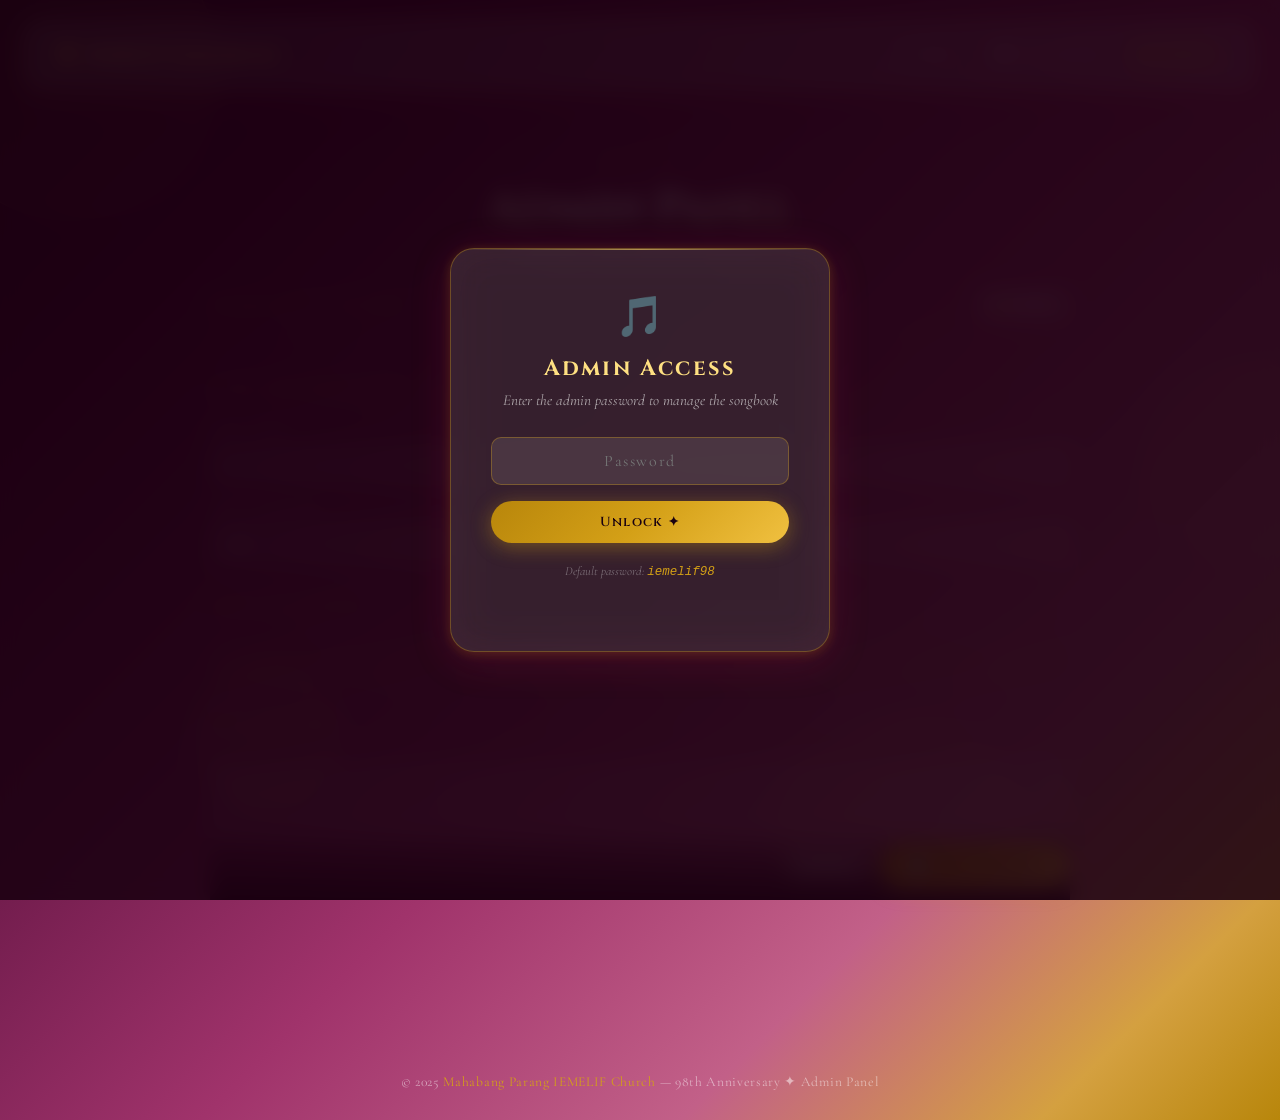
==== admin.html @ 21c2c7f3 "first" ====
<!DOCTYPE html>
<html lang="en">
<head>
<meta charset="UTF-8">
<meta name="viewport" content="width=device-width, initial-scale=1.0">
<title>Admin — IEMELIF Songbook</title>
<link rel="stylesheet" href="css/style.css">
<style>
/* ── ADMIN SPECIFIC ─────────────────────────────────── */
.admin-wrapper {
  max-width:900px; margin:0 auto; padding:24px 20px 60px;
}

/* Login overlay */
.login-overlay {
  position:fixed; inset:0; z-index:500;
  background:rgba(26,0,16,0.88); backdrop-filter:blur(10px);
  display:flex; align-items:center; justify-content:center;
}
.login-box {
  width:100%; max-width:380px;
  padding:44px 40px;
  background:rgba(255,255,255,0.12);
  border:1px solid rgba(212,160,23,0.35);
  border-radius:24px; backdrop-filter:blur(22px);
  text-align:center;
}
.login-box h2 {
  font-family:'Cinzel',serif; font-size:1.4rem; letter-spacing:0.1em;
  color:var(--gold-shine); margin-bottom:8px;
}
.login-box p {
  font-family:'Cormorant Garamond',serif; font-style:italic;
  color:rgba(255,255,255,0.60); font-size:0.95rem; margin-bottom:28px;
}
.login-box input {
  width:100%; padding:13px 18px;
  background:rgba(255,255,255,0.10);
  border:1px solid rgba(212,160,23,0.35);
  border-radius:10px; color:white;
  font-size:1rem; font-family:inherit;
  text-align:center; letter-spacing:0.1em;
  margin-bottom:16px; outline:none;
  transition:all 0.3s ease;
}
.login-box input:focus { border-color:rgba(212,160,23,0.7); background:rgba(255,255,255,0.16); }
.login-error { color:#f48fb1; font-size:0.85rem; margin-top:8px; display:none; }

/* Section headers */
.admin-section {
  margin-bottom:32px;
}
.admin-section-title {
  font-family:'Cinzel',serif; font-size:0.88rem; letter-spacing:0.14em;
  color:var(--gold-mid); text-transform:uppercase;
  margin-bottom:16px; padding-bottom:8px;
  border-bottom:1px solid rgba(212,160,23,0.25);
  display:flex; align-items:center; justify-content:space-between;
}

/* Song tabs */
.song-tabs {
  display:flex; gap:8px; flex-wrap:wrap; margin-bottom:20px;
}
.song-tab {
  padding:9px 18px; border-radius:30px;
  border:1px solid rgba(255,255,255,0.20);
  background:rgba(255,255,255,0.09); color:rgba(255,255,255,0.70);
  cursor:pointer; font-family:'Cinzel',serif; font-size:0.72rem; letter-spacing:0.08em;
  transition:all 0.25s ease; user-select:none;
}
.song-tab.active {
  background:rgba(212,160,23,0.22); border-color:rgba(212,160,23,0.55);
  color:var(--gold-shine);
}
.song-tab:hover:not(.active) { background:rgba(255,255,255,0.15); color:white; }

/* Form fields */
.form-row {
  display:grid; grid-template-columns:1fr 1fr; gap:14px; margin-bottom:14px;
}
.form-row.full { grid-template-columns:1fr; }
.form-group label {
  display:block; font-family:'Cinzel',serif; font-size:0.70rem; letter-spacing:0.1em;
  color:rgba(255,255,255,0.60); margin-bottom:6px; text-transform:uppercase;
}
.form-group input, .form-group select {
  width:100%; padding:11px 14px;
  background:rgba(255,255,255,0.09);
  border:1px solid rgba(255,255,255,0.20);
  border-radius:10px; color:white;
  font-size:0.95rem; font-family:'Cormorant Garamond',serif;
  outline:none; transition:all 0.3s ease;
}
.form-group input:focus, .form-group select:focus {
  border-color:rgba(212,160,23,0.55);
  background:rgba(255,255,255,0.13);
}
.form-group select option { background:#3d0028; color:white; }

/* Verses editor */
.verses-editor { display:flex; flex-direction:column; gap:16px; }
.verse-editor {
  background:rgba(255,255,255,0.07);
  border:1px solid rgba(255,255,255,0.14);
  border-radius:14px; padding:20px;
  position:relative;
}
.verse-editor-header {
  display:flex; align-items:center; gap:10px; margin-bottom:14px;
  flex-wrap:wrap;
}
.verse-type-select {
  flex:1; min-width:140px;
  padding:8px 12px;
  background:rgba(255,255,255,0.09);
  border:1px solid rgba(212,160,23,0.30);
  border-radius:8px; color:var(--gold-shine);
  font-family:'Cinzel',serif; font-size:0.72rem; letter-spacing:0.08em;
  outline:none;
}
.verse-type-select option { background:#3d0028; color:white; }
.remove-verse-btn {
  padding:6px 14px; border-radius:20px;
  border:1px solid rgba(194,24,91,0.40);
  background:rgba(194,24,91,0.12); color:#f48fb1;
  cursor:pointer; font-size:0.72rem; font-family:'Cinzel',serif;
  letter-spacing:0.06em; transition:all 0.25s ease;
}
.remove-verse-btn:hover { background:rgba(194,24,91,0.25); }

/* Lines editor */
.lines-editor { display:flex; flex-direction:column; gap:8px; }
.line-row {
  display:grid; grid-template-columns:1fr 1fr; gap:8px; align-items:start;
  background:rgba(255,255,255,0.04);
  border:1px solid rgba(255,255,255,0.08); border-radius:8px; padding:10px 12px;
  position:relative;
}
.line-row label {
  font-family:'Cinzel',serif; font-size:0.62rem; letter-spacing:0.1em;
  color:rgba(255,255,255,0.45); margin-bottom:4px; display:block;
  text-transform:uppercase;
}
.line-row input {
  width:100%; padding:8px 10px;
  background:rgba(255,255,255,0.07);
  border:1px solid rgba(255,255,255,0.14);
  border-radius:6px; color:white;
  font-size:0.88rem; outline:none;
  transition:border-color 0.2s;
}
.line-row input:focus { border-color:rgba(212,160,23,0.50); }
.chord-input { font-family:'Lato',sans-serif; color:var(--gold-shine) !important; }
.lyric-input { font-family:'Cormorant Garamond',serif; }
.remove-line-btn {
  position:absolute; top:6px; right:6px;
  width:20px;height:20px; border-radius:50%;
  border:none; background:rgba(194,24,91,0.25); color:#f48fb1;
  cursor:pointer; font-size:0.75rem; line-height:1;
  display:flex;align-items:center;justify-content:center;
  transition:background 0.2s;
}
.remove-line-btn:hover{ background:rgba(194,24,91,0.45); }

.add-line-btn {
  padding:7px 16px; border-radius:20px;
  border:1px dashed rgba(255,255,255,0.25);
  background:transparent; color:rgba(255,255,255,0.55);
  cursor:pointer; font-size:0.75rem; width:100%;
  margin-top:6px; font-family:'Cinzel',serif; letter-spacing:0.08em;
  transition:all 0.2s ease;
}
.add-line-btn:hover { border-color:rgba(212,160,23,0.45); color:var(--gold-shine); }

.add-verse-btn {
  padding:10px 22px; border-radius:30px;
  border:1px dashed rgba(212,160,23,0.40);
  background:rgba(212,160,23,0.06); color:rgba(212,160,23,0.80);
  cursor:pointer; font-family:'Cinzel',serif; font-size:0.74rem; letter-spacing:0.1em;
  transition:all 0.25s ease; width:100%; margin-top:4px;
}
.add-verse-btn:hover { background:rgba(212,160,23,0.15); color:var(--gold-shine); border-style:solid; }

/* Preview pane */
.preview-panel {
  background:rgba(255,255,255,0.08);
  border:1px solid rgba(255,255,255,0.15);
  border-radius:14px; padding:24px 28px;
  margin-top:20px;
}
.preview-title {
  font-family:'Cinzel',serif; font-size:0.72rem; letter-spacing:0.14em;
  color:var(--gold-mid); margin-bottom:14px; text-transform:uppercase;
  display:flex; align-items:center; gap:10px;
}
.preview-title::after {
  content:''; flex:1; height:1px;
  background:linear-gradient(90deg, rgba(212,160,23,0.3), transparent);
}
.verse-block{ margin-bottom:22px; }
.verse-label {
  font-family:'Cinzel',serif; font-size:0.66rem; letter-spacing:0.16em;
  color:var(--gold-mid); text-transform:uppercase; margin-bottom:8px;
  padding-bottom:4px; border-bottom:1px solid rgba(212,160,23,0.20);
}
.chord-row {
  font-family:'Lato',sans-serif; font-size:0.82rem; font-weight:700;
  color:var(--gold-shine); white-space:pre; min-height:16px;
}
.lyric-row {
  font-family:'Cormorant Garamond',serif; font-size:1rem;
  color:rgba(255,255,255,0.85); white-space:pre-wrap;
  padding:1px 0; margin-bottom:5px;
}

/* Save bar */
.save-bar {
  position:sticky; bottom:0;
  padding:14px 0; margin-top:20px;
  background:linear-gradient(transparent, rgba(26,0,16,0.9));
  display:flex; gap:10px; justify-content:flex-end; align-items:center;
}
.save-status {
  font-family:'Cormorant Garamond',serif; font-style:italic;
  font-size:0.9rem; color:rgba(255,255,255,0.55); margin-right:auto;
}
.save-status.ok { color:#a5d6a7; }
.save-status.err { color:#f48fb1; }

@media(max-width:600px){
  .form-row { grid-template-columns:1fr; }
  .line-row { grid-template-columns:1fr; }
  .login-box { padding:32px 24px; }
}
</style>
</head>
<body>

<div class="bg-shapes">
  <div class="shape"></div><div class="shape"></div>
  <div class="shape"></div><div class="shape"></div>
</div>

<!-- LOGIN OVERLAY -->
<div class="login-overlay" id="loginOverlay">
  <div class="login-box glass">
    <div style="font-size:2.5rem;margin-bottom:12px;">🎵</div>
    <h2>Admin Access</h2>
    <p>Enter the admin password to manage the songbook</p>
    <input type="password" id="pwInput" placeholder="Password" autocomplete="current-password">
    <br>
    <button class="btn btn-gold" onclick="tryLogin()" style="width:100%;justify-content:center;">Unlock ✦</button>
    <div class="login-error" id="loginError">Incorrect password. Try again.</div>
    <p style="margin-top:20px;font-size:0.78rem;color:rgba(255,255,255,0.35);">Default password: <code style="color:var(--gold-mid);">iemelif98</code></p>
  </div>
</div>

<header>
  <div class="container">
    <nav class="glass">
      <a class="logo" href="index.html">
        <span class="logo-cross">✞</span>
        <span>IEMELIF Songbook</span>
      </a>
      <div class="nav-links">
        <a href="index.html">Home</a>
        <a href="book.html">📖 Book Mode</a>
        <a href="admin.html" class="active">⚙ Admin</a>
      </div>
    </nav>
  </div>
</header>

<main>
  <div class="admin-wrapper">
    <div class="page-banner">
      <h1>Admin Panel</h1>
      <p class="subtitle">Manage songs, lyrics & chords</p>
    </div>

    <!-- SONG SELECTOR TABS -->
    <div class="admin-section">
      <div class="admin-section-title">
        <span>Select Song to Edit</span>
        <button class="btn btn-sm btn-glass" onclick="lockAdmin()">🔒 Lock</button>
      </div>
      <div class="song-tabs" id="songTabs"></div>
    </div>

    <!-- SONG METADATA -->
    <div class="admin-section">
      <div class="admin-section-title">Song Information</div>
      <div class="form-row">
        <div class="form-group">
          <label>Song Title</label>
          <input type="text" id="fTitle" placeholder="e.g. Amazing Grace">
        </div>
        <div class="form-group">
          <label>Author / Composer</label>
          <input type="text" id="fAuthor" placeholder="e.g. John Newton">
        </div>
      </div>
      <div class="form-row">
        <div class="form-group">
          <label>Time Signature</label>
          <select id="fTime">
            <option>4/4</option><option>3/4</option><option>6/8</option>
            <option>2/4</option><option>2/2</option><option>12/8</option>
          </select>
        </div>
        <div class="form-group">
          <label>Tempo</label>
          <input type="text" id="fTempo" placeholder="e.g. ♩ = 80">
        </div>
      </div>
    </div>

    <!-- VERSES EDITOR -->
    <div class="admin-section">
      <div class="admin-section-title">Lyrics & Chords</div>
      <div class="verses-editor" id="versesEditor"></div>
      <button class="add-verse-btn" onclick="addVerse()">+ Add Section (Verse / Chorus / Bridge…)</button>
    </div>

    <!-- LIVE PREVIEW -->
    <div class="admin-section">
      <div class="admin-section-title">Live Preview</div>
      <div class="preview-panel" id="previewPanel">
        <div class="preview-title">Preview</div>
        <div id="previewContent"></div>
      </div>
    </div>

    <div class="save-bar">
      <span class="save-status" id="saveStatus"></span>
      <button class="btn btn-glass btn-sm" onclick="revertSong()">Revert</button>
      <button class="btn btn-gold" onclick="saveSong()">💾 Save Changes</button>
    </div>
  </div>
</main>

<footer>
  &copy; 2025 <span>Mahabang Parang IEMELIF Church</span> — 98th Anniversary ✦ Admin Panel
</footer>

<script src="js/utils.js"></script>
<script>
const ADMIN_PASSWORD = 'iemelif98';
let songs = [];
let activeSongIdx = 0;
let editingVerses = []; // deep copy being edited

// ── Auth ──────────────────────────────────────────────
function tryLogin() {
  const pw = document.getElementById('pwInput').value;
  if (pw === ADMIN_PASSWORD) {
    document.getElementById('loginOverlay').style.display = 'none';
    initAdmin();
  } else {
    const err = document.getElementById('loginError');
    err.style.display = 'block';
    document.getElementById('pwInput').value = '';
    setTimeout(() => err.style.display = 'none', 3000);
  }
}
document.getElementById('pwInput').addEventListener('keydown', e => {
  if (e.key === 'Enter') tryLogin();
});

function lockAdmin() {
  document.getElementById('loginOverlay').style.display = 'flex';
  document.getElementById('pwInput').value = '';
}

// ── Init ──────────────────────────────────────────────
function initAdmin() {
  songs = loadSongs();
  renderTabs();
  loadSongIntoEditor(activeSongIdx);
}

function renderTabs() {
  const tabs = document.getElementById('songTabs');
  tabs.innerHTML = songs.map((song, i) => `
    <div class="song-tab${i === activeSongIdx ? ' active' : ''}" onclick="switchSong(${i})">
      ${String(i+1).padStart(2,'0')}. ${song.title}
    </div>
  `).join('');
}

function switchSong(idx) {
  activeSongIdx = idx;
  renderTabs();
  loadSongIntoEditor(idx);
}

// ── Load song into form ────────────────────────────────
function loadSongIntoEditor(idx) {
  const song = songs[idx];
  document.getElementById('fTitle').value = song.title || '';
  document.getElementById('fAuthor').value = song.author || '';
  document.getElementById('fTime').value = song.timeSignature || '4/4';
  document.getElementById('fTempo').value = song.tempo || '';
  editingVerses = JSON.parse(JSON.stringify(song.verses || []));
  renderVersesEditor();
  updatePreview();
  setStatus('');
}

// ── Verses Editor ──────────────────────────────────────
const VERSE_TYPES = ['Verse 1','Verse 2','Verse 3','Pre-Chorus','Chorus','Bridge','Outro','Intro','Tag'];

function renderVersesEditor() {
  const container = document.getElementById('versesEditor');
  container.innerHTML = editingVerses.map((verse, vi) => `
    <div class="verse-editor" id="verseEditor-${vi}">
      <div class="verse-editor-header">
        <select class="verse-type-select" onchange="updateVerseType(${vi}, this.value)">
          ${VERSE_TYPES.map(t => `<option${verse.type === t ? ' selected' : ''}>${t}</option>`).join('')}
          <option${!VERSE_TYPES.includes(verse.type) ? ' selected' : ''} value="${verse.type}">${verse.type}</option>
        </select>
        <button class="remove-verse-btn" onclick="removeVerse(${vi})">✕ Remove</button>
      </div>
      <div class="lines-editor" id="linesEditor-${vi}">
        ${renderLines(verse.lines || [], vi)}
      </div>
      <button class="add-line-btn" onclick="addLine(${vi})">+ Add Line</button>
    </div>
  `).join('');
}

function renderLines(lines, vi) {
  return lines.map((line, li) => `
    <div class="line-row" id="lineRow-${vi}-${li}">
      <div>
        <label>Chords</label>
        <input class="chord-input" type="text"
          value="${escapeAttr(line.chord || '')}"
          placeholder="e.g. G   D   Em7   C"
          oninput="updateLine(${vi},${li},'chord',this.value)"
          spellcheck="false">
      </div>
      <div>
        <label>Lyrics</label>
        <input class="lyric-input" type="text"
          value="${escapeAttr(line.lyric || '')}"
          placeholder="Type lyrics here..."
          oninput="updateLine(${vi},${li},'lyric',this.value)">
      </div>
      <button class="remove-line-btn" onclick="removeLine(${vi},${li})" title="Remove line">✕</button>
    </div>
  `).join('');
}

function escapeAttr(str) {
  return String(str).replace(/"/g,'&quot;').replace(/'/g,'&#39;');
}

function updateVerseType(vi, val) {
  editingVerses[vi].type = val;
  updatePreview();
}

function updateLine(vi, li, field, val) {
  editingVerses[vi].lines[li][field] = val;
  updatePreview();
}

function addVerse() {
  editingVerses.push({ type: 'Verse', lines: [{ chord:'', lyric:'' }] });
  renderVersesEditor();
  updatePreview();
}

function removeVerse(vi) {
  if (editingVerses.length <= 1) { setStatus('Must have at least one section.', true); return; }
  editingVerses.splice(vi, 1);
  renderVersesEditor();
  updatePreview();
}

function addLine(vi) {
  editingVerses[vi].lines.push({ chord:'', lyric:'' });
  const container = document.getElementById(`linesEditor-${vi}`);
  const newLi = editingVerses[vi].lines.length - 1;
  const div = document.createElement('div');
  div.innerHTML = renderLines([{ chord:'', lyric:'' }], vi).replace(/lineRow-${vi}-0/,`lineRow-${vi}-${newLi}`);
  // Re-render all lines for simplicity
  container.innerHTML = renderLines(editingVerses[vi].lines, vi);
  updatePreview();
}

function removeLine(vi, li) {
  if (editingVerses[vi].lines.length <= 1) { setStatus('Must have at least one line.', true); return; }
  editingVerses[vi].lines.splice(li, 1);
  const container = document.getElementById(`linesEditor-${vi}`);
  container.innerHTML = renderLines(editingVerses[vi].lines, vi);
  updatePreview();
}

// ── Preview ────────────────────────────────────────────
function updatePreview() {
  document.getElementById('previewContent').innerHTML = renderSongContent(editingVerses, 0);
}

// ── Save ──────────────────────────────────────────────
function saveSong() {
  songs[activeSongIdx].title = document.getElementById('fTitle').value.trim() || songs[activeSongIdx].title;
  songs[activeSongIdx].author = document.getElementById('fAuthor').value.trim();
  songs[activeSongIdx].timeSignature = document.getElementById('fTime').value;
  songs[activeSongIdx].tempo = document.getElementById('fTempo').value.trim();
  songs[activeSongIdx].verses = JSON.parse(JSON.stringify(editingVerses));
  saveSongs(songs);
  renderTabs();
  setStatus('✦ Changes saved successfully!', false);
  setTimeout(() => setStatus(''), 4000);
}

function revertSong() {
  loadSongIntoEditor(activeSongIdx);
  setStatus('Reverted to last saved version.', false);
  setTimeout(() => setStatus(''), 3000);
}

function setStatus(msg, isErr = false) {
  const el = document.getElementById('saveStatus');
  el.textContent = msg;
  el.className = 'save-status' + (isErr ? ' err' : msg ? ' ok' : '');
}
</script>
</body>
</html>
---- css/style.css ----
@import url('https://fonts.googleapis.com/css2?family=Playfair+Display:ital,wght@0,400;0,700;0,900;1,400&family=Cormorant+Garamond:ital,wght@0,300;0,400;0,600;1,300;1,400&family=Cinzel:wght@400;600;700&family=Lato:wght@300;400;700&display=swap');

:root {
  --pink-deep:    #c2185b;
  --pink-mid:     #e91e8c;
  --pink-light:   #f8bbd9;
  --pink-pale:    #fce4ec;
  --gold-dark:    #b8860b;
  --gold-mid:     #d4a017;
  --gold-light:   #f0c040;
  --gold-shine:   #ffe082;
  --cream:        #fff8f2;
  --white-glass:  rgba(255,255,255,0.18);
  --white-border: rgba(255,255,255,0.30);
  --shadow-rose:  rgba(194,24,91,0.18);
  --shadow-gold:  rgba(212,160,23,0.22);
  --text-dark:    #3d0020;
  --text-mid:     #7b1f45;
  --text-light:   rgba(255,255,255,0.92);
}

* { margin:0; padding:0; box-sizing:border-box; }

body {
  font-family: 'Cormorant Garamond', serif;
  background: linear-gradient(135deg,
    #1a0010 0%,
    #3d0028 15%,
    #6d1a4a 35%,
    #a0336b 55%,
    #c26088 75%,
    #d4a040 90%,
    #b8860b 100%);
  min-height: 100vh;
  overflow-x: hidden;
  color: var(--text-light);
}

/* ── BG Shapes ─────────────────────────────── */
.bg-shapes { position:fixed; inset:0; z-index:-1; overflow:hidden; pointer-events:none; }
.shape {
  position:absolute;
  background: rgba(255,215,100,0.07);
  border: 1px solid rgba(255,215,100,0.12);
  border-radius: 50%;
  animation: floatShape 8s ease-in-out infinite;
}
.shape:nth-child(1){ width:300px;height:300px;top:-80px;left:-80px;animation-delay:0s; }
.shape:nth-child(2){ width:200px;height:200px;top:40%;right:-60px;animation-delay:2s; }
.shape:nth-child(3){ width:150px;height:150px;bottom:10%;left:15%;animation-delay:4s; }
.shape:nth-child(4){ width:250px;height:250px;bottom:-60px;right:20%;animation-delay:1s; }
.shape:nth-child(5){ width:100px;height:100px;top:20%;left:40%;animation-delay:3s; }

@keyframes floatShape {
  0%,100%{ transform:translateY(0) rotate(0deg); opacity:0.6; }
  50%{ transform:translateY(-30px) rotate(180deg); opacity:1; }
}

/* Gold dust particles */
.particle {
  position:absolute;
  width:3px; height:3px;
  background: var(--gold-shine);
  border-radius:50%;
  animation: twinkle 4s ease-in-out infinite;
  opacity:0;
}
@keyframes twinkle {
  0%,100%{ opacity:0; transform:scale(0); }
  50%{ opacity:1; transform:scale(1.5); }
}

/* ── Glass Card ─────────────────────────────── */
.glass {
  background: var(--white-glass);
  backdrop-filter: blur(22px);
  -webkit-backdrop-filter: blur(22px);
  border: 1px solid var(--white-border);
  border-radius: 20px;
  box-shadow: 0 8px 40px var(--shadow-rose), 0 2px 12px var(--shadow-gold);
  transition: transform 0.3s ease, box-shadow 0.3s ease;
  position:relative; overflow:hidden;
}
.glass::before {
  content:'';
  position:absolute; top:0; left:0; right:0; height:1px;
  background: linear-gradient(90deg, transparent, rgba(255,215,100,0.6), transparent);
}
.glass:hover {
  transform: translateY(-4px);
  box-shadow: 0 16px 50px var(--shadow-rose), 0 4px 20px var(--shadow-gold);
}

/* ── Header / Nav ───────────────────────────── */
header {
  padding: 20px 24px 0;
  position:sticky; top:0; z-index:100;
}
nav {
  display:flex; justify-content:space-between; align-items:center;
  padding: 16px 32px;
  background: rgba(61,0,32,0.55);
  backdrop-filter: blur(20px);
  border: 1px solid rgba(212,160,23,0.30);
  border-radius: 16px;
}
.logo {
  font-family: 'Cinzel', serif;
  font-size: 1.1rem; font-weight:600;
  color: var(--gold-shine);
  text-shadow: 0 2px 8px rgba(212,160,23,0.5);
  text-decoration:none;
  display:flex; align-items:center; gap:10px;
  letter-spacing:0.05em;
}
.logo-cross {
  font-size:1.4rem;
  background: linear-gradient(135deg, var(--gold-light), var(--gold-shine));
  -webkit-background-clip:text; -webkit-text-fill-color:transparent;
  background-clip:text;
}
.nav-links { display:flex; gap:8px; }
.nav-links a {
  font-family:'Cinzel',serif; font-size:0.78rem; letter-spacing:0.08em;
  color: rgba(255,255,255,0.80);
  text-decoration:none;
  padding: 8px 16px;
  border-radius: 10px;
  border: 1px solid transparent;
  transition: all 0.3s ease;
}
.nav-links a:hover, .nav-links a.active {
  color: var(--gold-shine);
  background: rgba(212,160,23,0.15);
  border-color: rgba(212,160,23,0.35);
  text-shadow: 0 0 10px rgba(240,192,64,0.5);
}

/* ── Page Title Banner ──────────────────────── */
.page-banner {
  text-align:center; padding: 40px 20px 20px;
  position:relative;
}
.page-banner::before {
  content:'✦ ✦ ✦';
  display:block;
  font-size:0.9rem; color:var(--gold-mid);
  letter-spacing:0.4em; margin-bottom:12px;
}
.page-banner h1 {
  font-family:'Cinzel',serif; font-weight:700;
  font-size:clamp(1.6rem,4vw,2.8rem);
  background: linear-gradient(135deg, var(--gold-shine) 0%, #fff 50%, var(--gold-light) 100%);
  -webkit-background-clip:text; -webkit-text-fill-color:transparent;
  background-clip:text;
  line-height:1.2; text-shadow:none;
  margin-bottom:8px;
}
.page-banner .subtitle {
  font-family:'Cormorant Garamond',serif; font-style:italic;
  font-size:clamp(0.95rem,2vw,1.2rem);
  color:rgba(255,255,255,0.75);
  letter-spacing:0.05em;
}
.divider {
  display:flex; align-items:center; gap:12px;
  max-width:400px; margin: 16px auto;
}
.divider::before,.divider::after {
  content:'';flex:1;
  height:1px;
  background:linear-gradient(90deg,transparent,var(--gold-mid),transparent);
}
.divider span { color:var(--gold-mid); font-size:0.8rem; white-space:nowrap; }

/* ── Buttons ────────────────────────────────── */
.btn {
  display:inline-flex; align-items:center; gap:8px;
  padding:12px 28px;
  border-radius:50px; border:none; cursor:pointer;
  font-family:'Cinzel',serif; font-size:0.82rem; letter-spacing:0.1em;
  font-weight:600; text-decoration:none;
  transition: all 0.3s ease;
}
.btn-gold {
  background: linear-gradient(135deg, var(--gold-dark), var(--gold-mid), var(--gold-light));
  color: #1a0010;
  box-shadow: 0 4px 20px rgba(212,160,23,0.4);
}
.btn-gold:hover {
  transform:translateY(-3px);
  box-shadow: 0 8px 30px rgba(212,160,23,0.6);
  filter:brightness(1.1);
}
.btn-glass {
  background: rgba(255,255,255,0.15);
  color: white;
  border: 1px solid rgba(255,255,255,0.35);
  backdrop-filter:blur(10px);
}
.btn-glass:hover {
  background: rgba(255,255,255,0.25);
  transform:translateY(-2px);
}
.btn-pink {
  background: linear-gradient(135deg, var(--pink-deep), var(--pink-mid));
  color: white;
  box-shadow: 0 4px 20px rgba(194,24,91,0.4);
}
.btn-pink:hover {
  transform:translateY(-3px);
  box-shadow: 0 8px 30px rgba(194,24,91,0.55);
}
.btn-sm { padding:8px 18px; font-size:0.72rem; }

/* ── Footer ─────────────────────────────────── */
footer {
  text-align:center;
  padding:30px 20px;
  margin-top:40px;
  font-family:'Cormorant Garamond',serif;
  color:rgba(255,255,255,0.5);
  font-size:0.85rem;
  letter-spacing:0.05em;
}
footer span { color:var(--gold-mid); }

/* ── Responsive ─────────────────────────────── */
@media(max-width:768px){
  nav { flex-direction:column; gap:14px; padding:16px; }
  .nav-links { gap:6px; flex-wrap:wrap; justify-content:center; }
  .nav-links a { font-size:0.7rem; padding:7px 12px; }
}
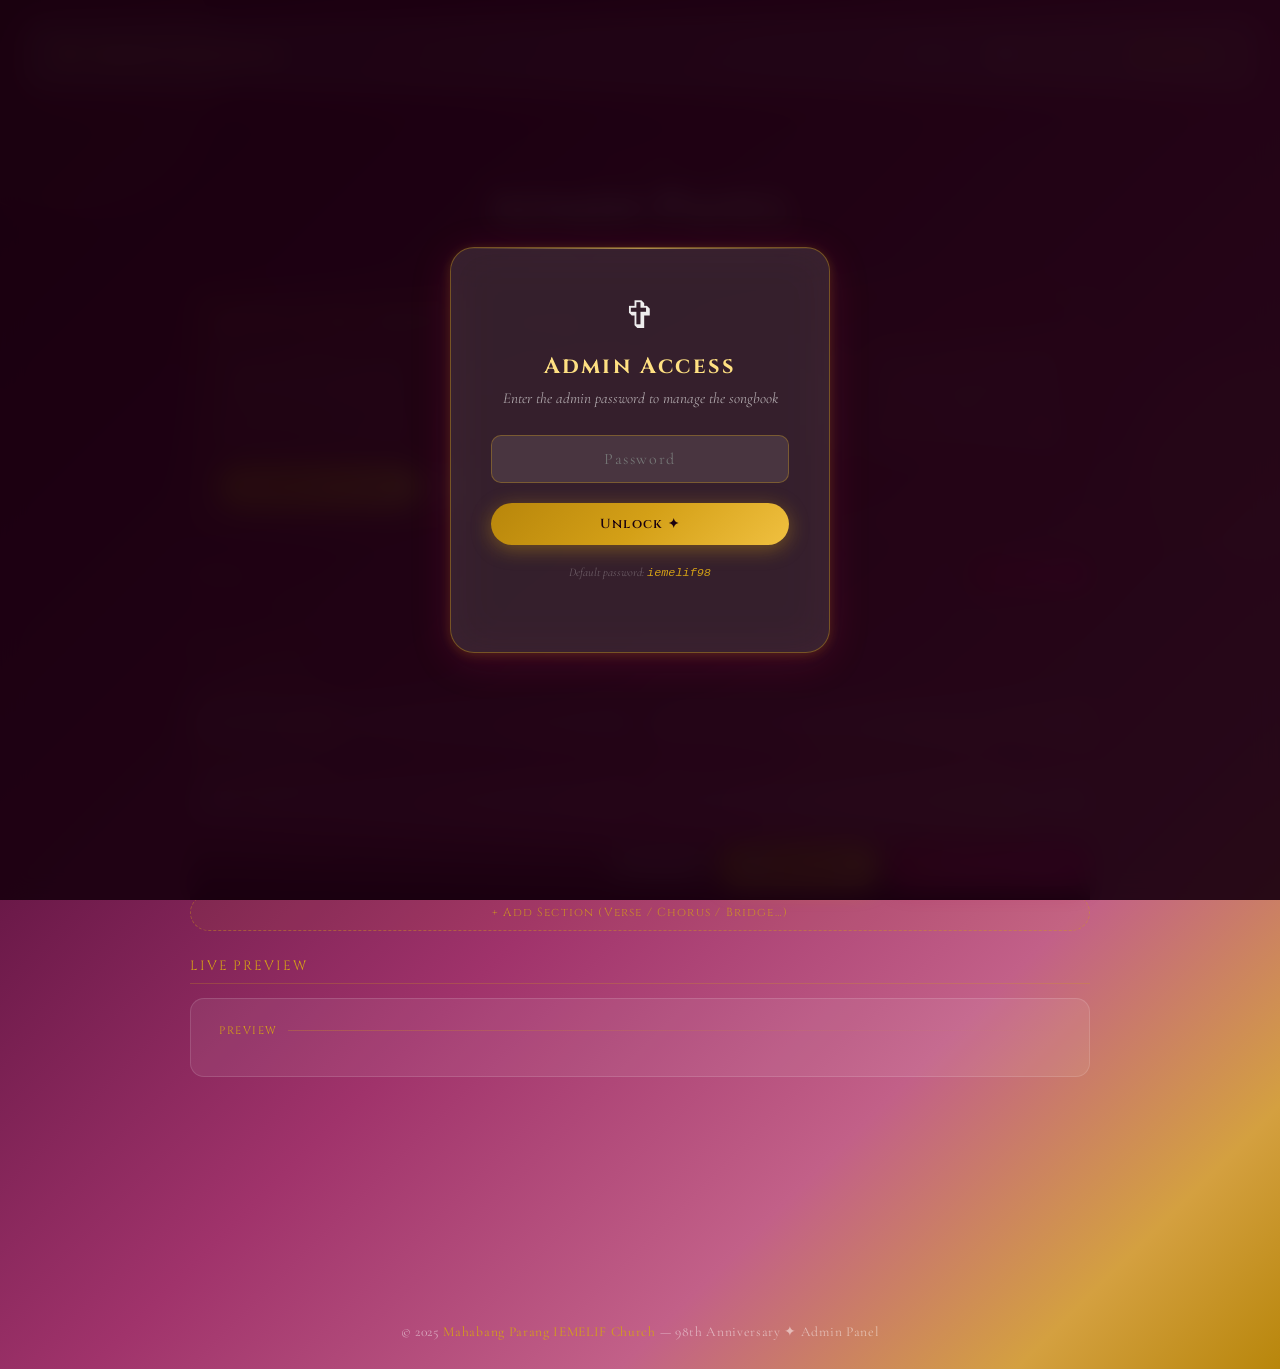
==== commit 2bafa47e: "seond" ====
--- a/admin.html
+++ b/admin.html
@@ -6,24 +6,21 @@
 <title>Admin — IEMELIF Songbook</title>
 <link rel="stylesheet" href="css/style.css">
 <style>
-/* ── ADMIN SPECIFIC ─────────────────────────────────── */
 .admin-wrapper {
-  max-width:900px; margin:0 auto; padding:24px 20px 60px;
-}
-
-/* Login overlay */
+  max-width:940px; margin:0 auto; padding:24px 20px 80px;
+}
+
+/* Login */
 .login-overlay {
   position:fixed; inset:0; z-index:500;
-  background:rgba(26,0,16,0.88); backdrop-filter:blur(10px);
+  background:rgba(26,0,16,0.92); backdrop-filter:blur(12px);
   display:flex; align-items:center; justify-content:center;
 }
 .login-box {
-  width:100%; max-width:380px;
-  padding:44px 40px;
+  width:100%; max-width:380px; padding:44px 40px;
   background:rgba(255,255,255,0.12);
-  border:1px solid rgba(212,160,23,0.35);
-  border-radius:24px; backdrop-filter:blur(22px);
-  text-align:center;
+  border:1px solid rgba(212,160,23,0.40);
+  border-radius:24px; backdrop-filter:blur(22px); text-align:center;
 }
 .login-box h2 {
   font-family:'Cinzel',serif; font-size:1.4rem; letter-spacing:0.1em;
@@ -37,172 +34,174 @@
   width:100%; padding:13px 18px;
   background:rgba(255,255,255,0.10);
   border:1px solid rgba(212,160,23,0.35);
-  border-radius:10px; color:white;
-  font-size:1rem; font-family:inherit;
-  text-align:center; letter-spacing:0.1em;
-  margin-bottom:16px; outline:none;
+  border-radius:10px; color:white; font-size:1rem; font-family:inherit;
+  text-align:center; letter-spacing:0.1em; margin-bottom:16px; outline:none;
   transition:all 0.3s ease;
 }
 .login-box input:focus { border-color:rgba(212,160,23,0.7); background:rgba(255,255,255,0.16); }
-.login-error { color:#f48fb1; font-size:0.85rem; margin-top:8px; display:none; }
-
-/* Section headers */
-.admin-section {
-  margin-bottom:32px;
-}
+.login-error { color:#f48fb1; font-size:0.85rem; margin-top:10px; display:none; }
+
+/* Export Banner */
+.export-banner {
+  padding:22px 28px;
+  background:linear-gradient(135deg, rgba(212,160,23,0.15), rgba(194,24,91,0.10));
+  border:1px solid rgba(212,160,23,0.45);
+  border-radius:16px; margin-bottom:28px;
+}
+.export-banner h3 {
+  font-family:'Cinzel',serif; font-size:0.90rem; letter-spacing:0.10em;
+  color:var(--gold-shine); margin-bottom:14px;
+}
+.export-steps {
+  display:flex; align-items:stretch; gap:6px; flex-wrap:wrap; margin-bottom:16px;
+}
+.step {
+  flex:1; min-width:130px;
+  background:rgba(255,255,255,0.08);
+  border:1px solid rgba(255,255,255,0.12);
+  border-radius:10px; padding:12px 14px; text-align:center;
+}
+.step-num {
+  font-family:'Cinzel',serif; font-size:0.62rem; letter-spacing:0.14em;
+  color:var(--gold-mid); margin-bottom:5px;
+}
+.step-text {
+  font-family:'Cormorant Garamond',serif; font-size:0.88rem; font-style:italic;
+  color:rgba(255,255,255,0.75); line-height:1.4;
+}
+.step-arrow { display:flex; align-items:center; color:rgba(212,160,23,0.5); font-size:1.1rem; }
+.export-actions { display:flex; gap:10px; flex-wrap:wrap; }
+
+/* Section */
+.admin-section { margin-bottom:26px; }
 .admin-section-title {
-  font-family:'Cinzel',serif; font-size:0.88rem; letter-spacing:0.14em;
+  font-family:'Cinzel',serif; font-size:0.84rem; letter-spacing:0.14em;
   color:var(--gold-mid); text-transform:uppercase;
-  margin-bottom:16px; padding-bottom:8px;
+  margin-bottom:14px; padding-bottom:8px;
   border-bottom:1px solid rgba(212,160,23,0.25);
-  display:flex; align-items:center; justify-content:space-between;
+  display:flex; align-items:center; justify-content:space-between; flex-wrap:wrap; gap:8px;
 }
 
 /* Song tabs */
-.song-tabs {
-  display:flex; gap:8px; flex-wrap:wrap; margin-bottom:20px;
-}
+.song-tabs { display:flex; gap:8px; flex-wrap:wrap; margin-bottom:14px; }
 .song-tab {
-  padding:9px 18px; border-radius:30px;
+  padding:9px 16px; border-radius:30px;
   border:1px solid rgba(255,255,255,0.20);
   background:rgba(255,255,255,0.09); color:rgba(255,255,255,0.70);
   cursor:pointer; font-family:'Cinzel',serif; font-size:0.72rem; letter-spacing:0.08em;
   transition:all 0.25s ease; user-select:none;
-}
-.song-tab.active {
-  background:rgba(212,160,23,0.22); border-color:rgba(212,160,23,0.55);
-  color:var(--gold-shine);
-}
-.song-tab:hover:not(.active) { background:rgba(255,255,255,0.15); color:white; }
-
-/* Form fields */
-.form-row {
-  display:grid; grid-template-columns:1fr 1fr; gap:14px; margin-bottom:14px;
-}
-.form-row.full { grid-template-columns:1fr; }
+  display:flex; align-items:center; gap:8px;
+}
+.song-tab.active { background:rgba(212,160,23,0.22); border-color:rgba(212,160,23,0.55); color:var(--gold-shine); }
+.song-tab:hover:not(.active) { background:rgba(255,255,255,0.14); color:white; }
+.tab-del {
+  width:16px; height:16px; border-radius:50%;
+  background:rgba(194,24,91,0.30); color:#f48fb1;
+  border:none; cursor:pointer; font-size:0.62rem;
+  display:inline-flex; align-items:center; justify-content:center;
+  transition:background 0.2s; flex-shrink:0;
+}
+.tab-del:hover { background:rgba(194,24,91,0.60); }
+
+/* Form */
+.form-row { display:grid; grid-template-columns:1fr 1fr; gap:14px; margin-bottom:14px; }
 .form-group label {
-  display:block; font-family:'Cinzel',serif; font-size:0.70rem; letter-spacing:0.1em;
-  color:rgba(255,255,255,0.60); margin-bottom:6px; text-transform:uppercase;
+  display:block; font-family:'Cinzel',serif; font-size:0.68rem; letter-spacing:0.1em;
+  color:rgba(255,255,255,0.52); margin-bottom:6px; text-transform:uppercase;
 }
 .form-group input, .form-group select {
   width:100%; padding:11px 14px;
-  background:rgba(255,255,255,0.09);
-  border:1px solid rgba(255,255,255,0.20);
-  border-radius:10px; color:white;
-  font-size:0.95rem; font-family:'Cormorant Garamond',serif;
-  outline:none; transition:all 0.3s ease;
+  background:rgba(255,255,255,0.09); border:1px solid rgba(255,255,255,0.19);
+  border-radius:10px; color:white; font-size:0.95rem;
+  font-family:'Cormorant Garamond',serif; outline:none; transition:all 0.3s ease;
 }
 .form-group input:focus, .form-group select:focus {
-  border-color:rgba(212,160,23,0.55);
-  background:rgba(255,255,255,0.13);
+  border-color:rgba(212,160,23,0.55); background:rgba(255,255,255,0.13);
 }
 .form-group select option { background:#3d0028; color:white; }
 
-/* Verses editor */
-.verses-editor { display:flex; flex-direction:column; gap:16px; }
+/* Verses */
+.verses-editor { display:flex; flex-direction:column; gap:14px; }
 .verse-editor {
-  background:rgba(255,255,255,0.07);
-  border:1px solid rgba(255,255,255,0.14);
-  border-radius:14px; padding:20px;
-  position:relative;
-}
-.verse-editor-header {
-  display:flex; align-items:center; gap:10px; margin-bottom:14px;
-  flex-wrap:wrap;
-}
+  background:rgba(255,255,255,0.06); border:1px solid rgba(255,255,255,0.12);
+  border-radius:14px; padding:18px 20px;
+}
+.verse-editor-header { display:flex; align-items:center; gap:10px; margin-bottom:12px; flex-wrap:wrap; }
 .verse-type-select {
-  flex:1; min-width:140px;
-  padding:8px 12px;
-  background:rgba(255,255,255,0.09);
-  border:1px solid rgba(212,160,23,0.30);
+  flex:1; min-width:130px; padding:8px 12px;
+  background:rgba(255,255,255,0.09); border:1px solid rgba(212,160,23,0.28);
   border-radius:8px; color:var(--gold-shine);
-  font-family:'Cinzel',serif; font-size:0.72rem; letter-spacing:0.08em;
-  outline:none;
+  font-family:'Cinzel',serif; font-size:0.72rem; letter-spacing:0.08em; outline:none;
 }
 .verse-type-select option { background:#3d0028; color:white; }
 .remove-verse-btn {
   padding:6px 14px; border-radius:20px;
-  border:1px solid rgba(194,24,91,0.40);
-  background:rgba(194,24,91,0.12); color:#f48fb1;
-  cursor:pointer; font-size:0.72rem; font-family:'Cinzel',serif;
+  border:1px solid rgba(194,24,91,0.38);
+  background:rgba(194,24,91,0.10); color:#f48fb1;
+  cursor:pointer; font-size:0.70rem; font-family:'Cinzel',serif;
   letter-spacing:0.06em; transition:all 0.25s ease;
 }
-.remove-verse-btn:hover { background:rgba(194,24,91,0.25); }
-
-/* Lines editor */
-.lines-editor { display:flex; flex-direction:column; gap:8px; }
+.remove-verse-btn:hover { background:rgba(194,24,91,0.26); }
+
+.lines-editor { display:flex; flex-direction:column; gap:7px; }
 .line-row {
   display:grid; grid-template-columns:1fr 1fr; gap:8px; align-items:start;
-  background:rgba(255,255,255,0.04);
-  border:1px solid rgba(255,255,255,0.08); border-radius:8px; padding:10px 12px;
-  position:relative;
+  background:rgba(255,255,255,0.04); border:1px solid rgba(255,255,255,0.08);
+  border-radius:8px; padding:10px 12px; position:relative;
 }
 .line-row label {
-  font-family:'Cinzel',serif; font-size:0.62rem; letter-spacing:0.1em;
-  color:rgba(255,255,255,0.45); margin-bottom:4px; display:block;
-  text-transform:uppercase;
+  font-family:'Cinzel',serif; font-size:0.60rem; letter-spacing:0.10em;
+  color:rgba(255,255,255,0.38); margin-bottom:4px; display:block; text-transform:uppercase;
 }
 .line-row input {
-  width:100%; padding:8px 10px;
-  background:rgba(255,255,255,0.07);
-  border:1px solid rgba(255,255,255,0.14);
-  border-radius:6px; color:white;
-  font-size:0.88rem; outline:none;
-  transition:border-color 0.2s;
-}
-.line-row input:focus { border-color:rgba(212,160,23,0.50); }
-.chord-input { font-family:'Lato',sans-serif; color:var(--gold-shine) !important; }
-.lyric-input { font-family:'Cormorant Garamond',serif; }
+  width:100%; padding:7px 10px;
+  background:rgba(255,255,255,0.07); border:1px solid rgba(255,255,255,0.12);
+  border-radius:6px; color:white; font-size:0.88rem; outline:none; transition:border-color 0.2s;
+}
+.line-row input:focus { border-color:rgba(212,160,23,0.48); }
+.chord-input { font-family:'Lato',sans-serif !important; color:var(--gold-shine) !important; }
+.lyric-input { font-family:'Cormorant Garamond',serif !important; }
 .remove-line-btn {
   position:absolute; top:6px; right:6px;
-  width:20px;height:20px; border-radius:50%;
-  border:none; background:rgba(194,24,91,0.25); color:#f48fb1;
-  cursor:pointer; font-size:0.75rem; line-height:1;
-  display:flex;align-items:center;justify-content:center;
-  transition:background 0.2s;
-}
-.remove-line-btn:hover{ background:rgba(194,24,91,0.45); }
-
+  width:20px; height:20px; border-radius:50%;
+  border:none; background:rgba(194,24,91,0.20); color:#f48fb1;
+  cursor:pointer; font-size:0.70rem;
+  display:flex; align-items:center; justify-content:center; transition:background 0.2s;
+}
+.remove-line-btn:hover { background:rgba(194,24,91,0.44); }
 .add-line-btn {
   padding:7px 16px; border-radius:20px;
-  border:1px dashed rgba(255,255,255,0.25);
-  background:transparent; color:rgba(255,255,255,0.55);
-  cursor:pointer; font-size:0.75rem; width:100%;
-  margin-top:6px; font-family:'Cinzel',serif; letter-spacing:0.08em;
-  transition:all 0.2s ease;
-}
-.add-line-btn:hover { border-color:rgba(212,160,23,0.45); color:var(--gold-shine); }
-
+  border:1px dashed rgba(255,255,255,0.20);
+  background:transparent; color:rgba(255,255,255,0.46);
+  cursor:pointer; font-size:0.72rem; width:100%; margin-top:5px;
+  font-family:'Cinzel',serif; letter-spacing:0.08em; transition:all 0.2s ease;
+}
+.add-line-btn:hover { border-color:rgba(212,160,23,0.44); color:var(--gold-shine); }
 .add-verse-btn {
   padding:10px 22px; border-radius:30px;
-  border:1px dashed rgba(212,160,23,0.40);
-  background:rgba(212,160,23,0.06); color:rgba(212,160,23,0.80);
-  cursor:pointer; font-family:'Cinzel',serif; font-size:0.74rem; letter-spacing:0.1em;
-  transition:all 0.25s ease; width:100%; margin-top:4px;
-}
-.add-verse-btn:hover { background:rgba(212,160,23,0.15); color:var(--gold-shine); border-style:solid; }
-
-/* Preview pane */
+  border:1px dashed rgba(212,160,23,0.38);
+  background:rgba(212,160,23,0.05); color:rgba(212,160,23,0.78);
+  cursor:pointer; font-family:'Cinzel',serif; font-size:0.73rem; letter-spacing:0.10em;
+  transition:all 0.25s ease; width:100%; margin-top:6px;
+}
+.add-verse-btn:hover { background:rgba(212,160,23,0.14); color:var(--gold-shine); border-style:solid; }
+
+/* Preview */
 .preview-panel {
-  background:rgba(255,255,255,0.08);
-  border:1px solid rgba(255,255,255,0.15);
+  background:rgba(255,255,255,0.07); border:1px solid rgba(255,255,255,0.13);
   border-radius:14px; padding:24px 28px;
-  margin-top:20px;
-}
-.preview-title {
-  font-family:'Cinzel',serif; font-size:0.72rem; letter-spacing:0.14em;
-  color:var(--gold-mid); margin-bottom:14px; text-transform:uppercase;
+}
+.preview-label {
+  font-family:'Cinzel',serif; font-size:0.68rem; letter-spacing:0.14em;
+  color:var(--gold-mid); text-transform:uppercase; margin-bottom:14px;
   display:flex; align-items:center; gap:10px;
 }
-.preview-title::after {
-  content:''; flex:1; height:1px;
-  background:linear-gradient(90deg, rgba(212,160,23,0.3), transparent);
-}
-.verse-block{ margin-bottom:22px; }
+.preview-label::after { content:''; flex:1; height:1px; background:linear-gradient(90deg,rgba(212,160,23,0.28),transparent); }
+.verse-block { margin-bottom:22px; }
 .verse-label {
-  font-family:'Cinzel',serif; font-size:0.66rem; letter-spacing:0.16em;
+  font-family:'Cinzel',serif; font-size:0.64rem; letter-spacing:0.16em;
   color:var(--gold-mid); text-transform:uppercase; margin-bottom:8px;
-  padding-bottom:4px; border-bottom:1px solid rgba(212,160,23,0.20);
+  padding-bottom:4px; border-bottom:1px solid rgba(212,160,23,0.18);
 }
 .chord-row {
   font-family:'Lato',sans-serif; font-size:0.82rem; font-weight:700;
@@ -210,28 +209,47 @@
 }
 .lyric-row {
   font-family:'Cormorant Garamond',serif; font-size:1rem;
-  color:rgba(255,255,255,0.85); white-space:pre-wrap;
-  padding:1px 0; margin-bottom:5px;
+  color:rgba(255,255,255,0.85); white-space:pre-wrap; padding:1px 0; margin-bottom:5px;
 }
 
 /* Save bar */
 .save-bar {
-  position:sticky; bottom:0;
-  padding:14px 0; margin-top:20px;
-  background:linear-gradient(transparent, rgba(26,0,16,0.9));
-  display:flex; gap:10px; justify-content:flex-end; align-items:center;
+  position:sticky; bottom:0; padding:14px 0; margin-top:16px;
+  background:linear-gradient(transparent, rgba(26,0,16,0.96));
+  display:flex; gap:10px; justify-content:flex-end; align-items:center; flex-wrap:wrap;
 }
 .save-status {
   font-family:'Cormorant Garamond',serif; font-style:italic;
-  font-size:0.9rem; color:rgba(255,255,255,0.55); margin-right:auto;
-}
-.save-status.ok { color:#a5d6a7; }
+  font-size:0.88rem; color:rgba(255,255,255,0.46); margin-right:auto;
+}
+.save-status.ok  { color:#a5d6a7; }
 .save-status.err { color:#f48fb1; }
+
+/* Add song modal */
+.modal-overlay {
+  position:fixed; inset:0; z-index:600;
+  background:rgba(26,0,16,0.90); backdrop-filter:blur(10px);
+  display:none; align-items:center; justify-content:center;
+}
+.modal-overlay.open { display:flex; }
+.modal-box {
+  width:100%; max-width:440px; padding:36px 36px 28px;
+  background:rgba(40,0,24,0.96); border:1px solid rgba(212,160,23,0.42);
+  border-radius:20px; backdrop-filter:blur(22px);
+}
+.modal-box h3 {
+  font-family:'Cinzel',serif; font-size:1.1rem; letter-spacing:0.08em;
+  color:var(--gold-shine); margin-bottom:20px;
+}
+.modal-box .form-group { margin-bottom:14px; }
+.modal-actions { display:flex; gap:10px; justify-content:flex-end; margin-top:20px; }
 
 @media(max-width:600px){
   .form-row { grid-template-columns:1fr; }
-  .line-row { grid-template-columns:1fr; }
-  .login-box { padding:32px 24px; }
+  .line-row  { grid-template-columns:1fr; }
+  .step-arrow { display:none; }
+  .export-steps { flex-direction:column; }
+  .login-box { padding:30px 22px; }
 }
 </style>
 </head>
@@ -242,17 +260,48 @@
   <div class="shape"></div><div class="shape"></div>
 </div>
 
-<!-- LOGIN OVERLAY -->
+<!-- LOGIN -->
 <div class="login-overlay" id="loginOverlay">
   <div class="login-box glass">
-    <div style="font-size:2.5rem;margin-bottom:12px;">🎵</div>
+    <div style="font-size:2.4rem;margin-bottom:12px;">✞</div>
     <h2>Admin Access</h2>
     <p>Enter the admin password to manage the songbook</p>
     <input type="password" id="pwInput" placeholder="Password" autocomplete="current-password">
-    <br>
-    <button class="btn btn-gold" onclick="tryLogin()" style="width:100%;justify-content:center;">Unlock ✦</button>
+    <button class="btn btn-gold" onclick="tryLogin()" style="width:100%;justify-content:center;margin-top:4px;">Unlock ✦</button>
     <div class="login-error" id="loginError">Incorrect password. Try again.</div>
-    <p style="margin-top:20px;font-size:0.78rem;color:rgba(255,255,255,0.35);">Default password: <code style="color:var(--gold-mid);">iemelif98</code></p>
+    <p style="margin-top:20px;font-size:0.74rem;color:rgba(255,255,255,0.28);">Default password: <code style="color:var(--gold-mid);">iemelif98</code></p>
+  </div>
+</div>
+
+<!-- ADD SONG MODAL -->
+<div class="modal-overlay" id="addSongModal">
+  <div class="modal-box">
+    <h3>✦ Add New Song</h3>
+    <div class="form-group">
+      <label>Song Title *</label>
+      <input type="text" id="newTitle" placeholder="e.g. Amazing Grace">
+    </div>
+    <div class="form-group">
+      <label>Author / Composer</label>
+      <input type="text" id="newAuthor" placeholder="e.g. John Newton">
+    </div>
+    <div class="form-row">
+      <div class="form-group">
+        <label>Time Signature</label>
+        <select id="newTime">
+          <option>4/4</option><option>3/4</option><option>6/8</option>
+          <option>2/4</option><option>2/2</option><option>12/8</option>
+        </select>
+      </div>
+      <div class="form-group">
+        <label>Tempo</label>
+        <input type="text" id="newTempo" placeholder="e.g. ♩ = 80">
+      </div>
+    </div>
+    <div class="modal-actions">
+      <button class="btn btn-glass btn-sm" onclick="closeAddModal()">Cancel</button>
+      <button class="btn btn-gold btn-sm" onclick="confirmAddSong()">Add Song ✦</button>
+    </div>
   </div>
 </div>
 
@@ -273,71 +322,104 @@
 </header>
 
 <main>
-  <div class="admin-wrapper">
-    <div class="page-banner">
-      <h1>Admin Panel</h1>
-      <p class="subtitle">Manage songs, lyrics & chords</p>
-    </div>
-
-    <!-- SONG SELECTOR TABS -->
-    <div class="admin-section">
-      <div class="admin-section-title">
-        <span>Select Song to Edit</span>
-        <button class="btn btn-sm btn-glass" onclick="lockAdmin()">🔒 Lock</button>
-      </div>
-      <div class="song-tabs" id="songTabs"></div>
-    </div>
-
-    <!-- SONG METADATA -->
-    <div class="admin-section">
-      <div class="admin-section-title">Song Information</div>
-      <div class="form-row">
-        <div class="form-group">
-          <label>Song Title</label>
-          <input type="text" id="fTitle" placeholder="e.g. Amazing Grace">
-        </div>
-        <div class="form-group">
-          <label>Author / Composer</label>
-          <input type="text" id="fAuthor" placeholder="e.g. John Newton">
-        </div>
-      </div>
-      <div class="form-row">
-        <div class="form-group">
-          <label>Time Signature</label>
-          <select id="fTime">
-            <option>4/4</option><option>3/4</option><option>6/8</option>
-            <option>2/4</option><option>2/2</option><option>12/8</option>
-          </select>
-        </div>
-        <div class="form-group">
-          <label>Tempo</label>
-          <input type="text" id="fTempo" placeholder="e.g. ♩ = 80">
-        </div>
-      </div>
-    </div>
-
-    <!-- VERSES EDITOR -->
-    <div class="admin-section">
-      <div class="admin-section-title">Lyrics & Chords</div>
-      <div class="verses-editor" id="versesEditor"></div>
-      <button class="add-verse-btn" onclick="addVerse()">+ Add Section (Verse / Chorus / Bridge…)</button>
-    </div>
-
-    <!-- LIVE PREVIEW -->
-    <div class="admin-section">
-      <div class="admin-section-title">Live Preview</div>
-      <div class="preview-panel" id="previewPanel">
-        <div class="preview-title">Preview</div>
-        <div id="previewContent"></div>
-      </div>
-    </div>
-
-    <div class="save-bar">
-      <span class="save-status" id="saveStatus"></span>
-      <button class="btn btn-glass btn-sm" onclick="revertSong()">Revert</button>
-      <button class="btn btn-gold" onclick="saveSong()">💾 Save Changes</button>
-    </div>
-  </div>
+<div class="admin-wrapper">
+
+  <div class="page-banner">
+    <h1>Admin Panel</h1>
+    <p class="subtitle">Manage songs, lyrics &amp; chords</p>
+  </div>
+
+  <!-- EXPORT WORKFLOW BANNER -->
+  <div class="export-banner">
+    <h3>📤 How to sync changes to ALL devices</h3>
+    <div class="export-steps">
+      <div class="step">
+        <div class="step-num">STEP 1</div>
+        <div class="step-text">Edit &amp; Save your songs below</div>
+      </div>
+      <div class="step-arrow">→</div>
+      <div class="step">
+        <div class="step-num">STEP 2</div>
+        <div class="step-text">Click <strong style="color:var(--gold-shine)">Export utils.js</strong> button</div>
+      </div>
+      <div class="step-arrow">→</div>
+      <div class="step">
+        <div class="step-num">STEP 3</div>
+        <div class="step-text">Replace <code style="color:var(--gold-shine)">js/utils.js</code> in your folder with the downloaded file</div>
+      </div>
+      <div class="step-arrow">→</div>
+      <div class="step">
+        <div class="step-num">STEP 4</div>
+        <div class="step-text">Redeploy the whole folder to Netlify</div>
+      </div>
+    </div>
+    <div class="export-actions">
+      <button class="btn btn-gold" onclick="exportUtils()">📥 Export utils.js</button>
+      <button class="btn btn-glass btn-sm" onclick="lockAdmin()">🔒 Lock</button>
+    </div>
+  </div>
+
+  <!-- SONGS -->
+  <div class="admin-section">
+    <div class="admin-section-title">
+      <span>Songs</span>
+      <button class="btn btn-pink btn-sm" onclick="openAddModal()">+ Add Song</button>
+    </div>
+    <div class="song-tabs" id="songTabs"></div>
+  </div>
+
+  <!-- METADATA -->
+  <div class="admin-section">
+    <div class="admin-section-title">Song Information</div>
+    <div class="form-row">
+      <div class="form-group">
+        <label>Song Title</label>
+        <input type="text" id="fTitle" placeholder="e.g. Amazing Grace">
+      </div>
+      <div class="form-group">
+        <label>Author / Composer</label>
+        <input type="text" id="fAuthor" placeholder="e.g. John Newton">
+      </div>
+    </div>
+    <div class="form-row">
+      <div class="form-group">
+        <label>Time Signature</label>
+        <select id="fTime">
+          <option>4/4</option><option>3/4</option><option>6/8</option>
+          <option>2/4</option><option>2/2</option><option>12/8</option>
+        </select>
+      </div>
+      <div class="form-group">
+        <label>Tempo</label>
+        <input type="text" id="fTempo" placeholder="e.g. ♩ = 80">
+      </div>
+    </div>
+  </div>
+
+  <!-- VERSES -->
+  <div class="admin-section">
+    <div class="admin-section-title">Lyrics &amp; Chords</div>
+    <div class="verses-editor" id="versesEditor"></div>
+    <button class="add-verse-btn" onclick="addVerse()">+ Add Section (Verse / Chorus / Bridge…)</button>
+  </div>
+
+  <!-- PREVIEW -->
+  <div class="admin-section">
+    <div class="admin-section-title">Live Preview</div>
+    <div class="preview-panel">
+      <div class="preview-label">Preview</div>
+      <div id="previewContent"></div>
+    </div>
+  </div>
+
+  <div class="save-bar">
+    <span class="save-status" id="saveStatus"></span>
+    <button class="btn btn-glass btn-sm" onclick="revertSong()">↩ Revert</button>
+    <button class="btn btn-gold" onclick="saveSong()">💾 Save Song</button>
+    <button class="btn btn-pink" onclick="exportUtils()">📥 Export utils.js</button>
+  </div>
+
+</div>
 </main>
 
 <footer>
@@ -349,7 +431,7 @@
 const ADMIN_PASSWORD = 'iemelif98';
 let songs = [];
 let activeSongIdx = 0;
-let editingVerses = []; // deep copy being edited
+let editingVerses = [];
 
 // ── Auth ──────────────────────────────────────────────
 function tryLogin() {
@@ -364,10 +446,7 @@
     setTimeout(() => err.style.display = 'none', 3000);
   }
 }
-document.getElementById('pwInput').addEventListener('keydown', e => {
-  if (e.key === 'Enter') tryLogin();
-});
-
+document.getElementById('pwInput').addEventListener('keydown', e => { if (e.key==='Enter') tryLogin(); });
 function lockAdmin() {
   document.getElementById('loginOverlay').style.display = 'flex';
   document.getElementById('pwInput').value = '';
@@ -376,157 +455,271 @@
 // ── Init ──────────────────────────────────────────────
 function initAdmin() {
   songs = loadSongs();
+  activeSongIdx = 0;
   renderTabs();
-  loadSongIntoEditor(activeSongIdx);
-}
-
+  loadSongIntoEditor(0);
+}
+
+// ── Tabs ──────────────────────────────────────────────
 function renderTabs() {
-  const tabs = document.getElementById('songTabs');
-  tabs.innerHTML = songs.map((song, i) => `
-    <div class="song-tab${i === activeSongIdx ? ' active' : ''}" onclick="switchSong(${i})">
-      ${String(i+1).padStart(2,'0')}. ${song.title}
-    </div>
-  `).join('');
+  document.getElementById('songTabs').innerHTML = songs.map((s, i) => `
+    <div class="song-tab${i===activeSongIdx?' active':''}" onclick="switchSong(${i})">
+      <span>${String(i+1).padStart(2,'0')}. ${s.title}</span>
+      ${songs.length > 1
+        ? `<button class="tab-del" onclick="event.stopPropagation();deleteSong(${i})" title="Delete">✕</button>`
+        : ''}
+    </div>`).join('');
 }
 
 function switchSong(idx) {
+  collectCurrentEdits();
   activeSongIdx = idx;
   renderTabs();
   loadSongIntoEditor(idx);
 }
 
-// ── Load song into form ────────────────────────────────
+// ── Add Song ──────────────────────────────────────────
+function openAddModal() {
+  ['newTitle','newAuthor','newTempo'].forEach(id => document.getElementById(id).value = '');
+  document.getElementById('newTime').value = '4/4';
+  document.getElementById('addSongModal').classList.add('open');
+  setTimeout(() => document.getElementById('newTitle').focus(), 100);
+}
+function closeAddModal() { document.getElementById('addSongModal').classList.remove('open'); }
+document.getElementById('addSongModal').addEventListener('click', e => { if(e.target===e.currentTarget) closeAddModal(); });
+document.addEventListener('keydown', e => { if(e.key==='Escape') closeAddModal(); });
+
+function confirmAddSong() {
+  const title = document.getElementById('newTitle').value.trim();
+  if (!title) {
+    document.getElementById('newTitle').style.borderColor = '#f48fb1';
+    setTimeout(() => document.getElementById('newTitle').style.borderColor = '', 2000);
+    return;
+  }
+  const maxId = songs.reduce((m,s) => Math.max(m,s.id), 0);
+  songs.push({
+    id: maxId + 1,
+    title,
+    author: document.getElementById('newAuthor').value.trim(),
+    timeSignature: document.getElementById('newTime').value,
+    tempo: document.getElementById('newTempo').value.trim(),
+    verses: [
+      { type:'Verse 1', lines:[{chord:'',lyric:''}] },
+      { type:'Chorus',  lines:[{chord:'',lyric:''}] }
+    ]
+  });
+  saveSongs(songs);
+  activeSongIdx = songs.length - 1;
+  closeAddModal();
+  renderTabs();
+  loadSongIntoEditor(activeSongIdx);
+  setStatus(`✦ "${title}" added! Fill in lyrics and chords below.`);
+}
+
+// ── Delete Song ───────────────────────────────────────
+function deleteSong(idx) {
+  if (!confirm(`Delete "${songs[idx].title}"?\n\nThis cannot be undone.`)) return;
+  const name = songs[idx].title;
+  songs.splice(idx, 1);
+  songs.forEach((s,i) => s.id = i+1);
+  saveSongs(songs);
+  activeSongIdx = Math.min(activeSongIdx, songs.length-1);
+  renderTabs();
+  loadSongIntoEditor(activeSongIdx);
+  setStatus(`"${name}" deleted.`);
+}
+
+// ── Editor ────────────────────────────────────────────
 function loadSongIntoEditor(idx) {
-  const song = songs[idx];
-  document.getElementById('fTitle').value = song.title || '';
-  document.getElementById('fAuthor').value = song.author || '';
-  document.getElementById('fTime').value = song.timeSignature || '4/4';
-  document.getElementById('fTempo').value = song.tempo || '';
-  editingVerses = JSON.parse(JSON.stringify(song.verses || []));
+  const s = songs[idx];
+  document.getElementById('fTitle').value  = s.title || '';
+  document.getElementById('fAuthor').value = s.author || '';
+  document.getElementById('fTime').value   = s.timeSignature || '4/4';
+  document.getElementById('fTempo').value  = s.tempo || '';
+  editingVerses = JSON.parse(JSON.stringify(s.verses || []));
   renderVersesEditor();
   updatePreview();
   setStatus('');
 }
 
-// ── Verses Editor ──────────────────────────────────────
-const VERSE_TYPES = ['Verse 1','Verse 2','Verse 3','Pre-Chorus','Chorus','Bridge','Outro','Intro','Tag'];
+function collectCurrentEdits() {
+  if (!songs[activeSongIdx]) return;
+  songs[activeSongIdx].title         = document.getElementById('fTitle').value.trim()  || songs[activeSongIdx].title;
+  songs[activeSongIdx].author        = document.getElementById('fAuthor').value.trim();
+  songs[activeSongIdx].timeSignature = document.getElementById('fTime').value;
+  songs[activeSongIdx].tempo         = document.getElementById('fTempo').value.trim();
+  songs[activeSongIdx].verses        = JSON.parse(JSON.stringify(editingVerses));
+}
+
+const VERSE_TYPES = ['Intro','Verse 1','Verse 2','Verse 3','Pre-Chorus','Chorus','Bridge','Outro','Tag'];
 
 function renderVersesEditor() {
-  const container = document.getElementById('versesEditor');
-  container.innerHTML = editingVerses.map((verse, vi) => `
-    <div class="verse-editor" id="verseEditor-${vi}">
+  document.getElementById('versesEditor').innerHTML = editingVerses.map((verse,vi) => `
+    <div class="verse-editor">
       <div class="verse-editor-header">
-        <select class="verse-type-select" onchange="updateVerseType(${vi}, this.value)">
-          ${VERSE_TYPES.map(t => `<option${verse.type === t ? ' selected' : ''}>${t}</option>`).join('')}
-          <option${!VERSE_TYPES.includes(verse.type) ? ' selected' : ''} value="${verse.type}">${verse.type}</option>
+        <select class="verse-type-select" onchange="updateVerseType(${vi},this.value)">
+          ${VERSE_TYPES.map(t=>`<option${verse.type===t?' selected':''}>${t}</option>`).join('')}
         </select>
-        <button class="remove-verse-btn" onclick="removeVerse(${vi})">✕ Remove</button>
-      </div>
-      <div class="lines-editor" id="linesEditor-${vi}">
-        ${renderLines(verse.lines || [], vi)}
-      </div>
+        <button class="remove-verse-btn" onclick="removeVerse(${vi})">✕ Remove Section</button>
+      </div>
+      <div class="lines-editor" id="LE-${vi}">${renderLines(verse.lines||[],vi)}</div>
       <button class="add-line-btn" onclick="addLine(${vi})">+ Add Line</button>
-    </div>
-  `).join('');
+    </div>`).join('');
 }
 
 function renderLines(lines, vi) {
-  return lines.map((line, li) => `
-    <div class="line-row" id="lineRow-${vi}-${li}">
+  return lines.map((line,li) => `
+    <div class="line-row">
       <div>
         <label>Chords</label>
-        <input class="chord-input" type="text"
-          value="${escapeAttr(line.chord || '')}"
+        <input class="chord-input" type="text" value="${esc(line.chord||'')}"
           placeholder="e.g. G   D   Em7   C"
-          oninput="updateLine(${vi},${li},'chord',this.value)"
-          spellcheck="false">
+          oninput="updateLine(${vi},${li},'chord',this.value)" spellcheck="false">
       </div>
       <div>
         <label>Lyrics</label>
-        <input class="lyric-input" type="text"
-          value="${escapeAttr(line.lyric || '')}"
+        <input class="lyric-input" type="text" value="${esc(line.lyric||'')}"
           placeholder="Type lyrics here..."
           oninput="updateLine(${vi},${li},'lyric',this.value)">
       </div>
-      <button class="remove-line-btn" onclick="removeLine(${vi},${li})" title="Remove line">✕</button>
-    </div>
-  `).join('');
-}
-
-function escapeAttr(str) {
-  return String(str).replace(/"/g,'&quot;').replace(/'/g,'&#39;');
-}
-
-function updateVerseType(vi, val) {
-  editingVerses[vi].type = val;
+      <button class="remove-line-btn" onclick="removeLine(${vi},${li})" title="Remove">✕</button>
+    </div>`).join('');
+}
+
+function esc(s){ return String(s).replace(/&/g,'&amp;').replace(/"/g,'&quot;').replace(/'/g,'&#39;'); }
+function updateVerseType(vi,v){ editingVerses[vi].type=v; updatePreview(); }
+function updateLine(vi,li,f,v){ editingVerses[vi].lines[li][f]=v; updatePreview(); }
+function addVerse(){ editingVerses.push({type:'Verse',lines:[{chord:'',lyric:''}]}); renderVersesEditor(); updatePreview(); }
+function removeVerse(vi){
+  if(editingVerses.length<=1){setStatus('Must have at least one section.',true);return;}
+  editingVerses.splice(vi,1); renderVersesEditor(); updatePreview();
+}
+function addLine(vi){
+  editingVerses[vi].lines.push({chord:'',lyric:''});
+  document.getElementById(`LE-${vi}`).innerHTML = renderLines(editingVerses[vi].lines,vi);
   updatePreview();
 }
-
-function updateLine(vi, li, field, val) {
-  editingVerses[vi].lines[li][field] = val;
+function removeLine(vi,li){
+  if(editingVerses[vi].lines.length<=1){setStatus('Must have at least one line.',true);return;}
+  editingVerses[vi].lines.splice(li,1);
+  document.getElementById(`LE-${vi}`).innerHTML = renderLines(editingVerses[vi].lines,vi);
   updatePreview();
 }
-
-function addVerse() {
-  editingVerses.push({ type: 'Verse', lines: [{ chord:'', lyric:'' }] });
-  renderVersesEditor();
-  updatePreview();
-}
-
-function removeVerse(vi) {
-  if (editingVerses.length <= 1) { setStatus('Must have at least one section.', true); return; }
-  editingVerses.splice(vi, 1);
-  renderVersesEditor();
-  updatePreview();
-}
-
-function addLine(vi) {
-  editingVerses[vi].lines.push({ chord:'', lyric:'' });
-  const container = document.getElementById(`linesEditor-${vi}`);
-  const newLi = editingVerses[vi].lines.length - 1;
-  const div = document.createElement('div');
-  div.innerHTML = renderLines([{ chord:'', lyric:'' }], vi).replace(/lineRow-${vi}-0/,`lineRow-${vi}-${newLi}`);
-  // Re-render all lines for simplicity
-  container.innerHTML = renderLines(editingVerses[vi].lines, vi);
-  updatePreview();
-}
-
-function removeLine(vi, li) {
-  if (editingVerses[vi].lines.length <= 1) { setStatus('Must have at least one line.', true); return; }
-  editingVerses[vi].lines.splice(li, 1);
-  const container = document.getElementById(`linesEditor-${vi}`);
-  container.innerHTML = renderLines(editingVerses[vi].lines, vi);
-  updatePreview();
-}
-
-// ── Preview ────────────────────────────────────────────
-function updatePreview() {
-  document.getElementById('previewContent').innerHTML = renderSongContent(editingVerses, 0);
-}
+function updatePreview(){ document.getElementById('previewContent').innerHTML = renderSongContent(editingVerses,0); }
 
 // ── Save ──────────────────────────────────────────────
-function saveSong() {
-  songs[activeSongIdx].title = document.getElementById('fTitle').value.trim() || songs[activeSongIdx].title;
-  songs[activeSongIdx].author = document.getElementById('fAuthor').value.trim();
-  songs[activeSongIdx].timeSignature = document.getElementById('fTime').value;
-  songs[activeSongIdx].tempo = document.getElementById('fTempo').value.trim();
-  songs[activeSongIdx].verses = JSON.parse(JSON.stringify(editingVerses));
+function saveSong(){
+  collectCurrentEdits();
   saveSongs(songs);
   renderTabs();
-  setStatus('✦ Changes saved successfully!', false);
-  setTimeout(() => setStatus(''), 4000);
-}
-
-function revertSong() {
-  loadSongIntoEditor(activeSongIdx);
-  setStatus('Reverted to last saved version.', false);
-  setTimeout(() => setStatus(''), 3000);
-}
-
-function setStatus(msg, isErr = false) {
+  setStatus('✦ Saved! Click "Export utils.js" then redeploy to Netlify to sync all devices.');
+  setTimeout(()=>setStatus(''),7000);
+}
+function revertSong(){ loadSongIntoEditor(activeSongIdx); setStatus('Reverted.'); setTimeout(()=>setStatus(''),3000); }
+
+// ── EXPORT utils.js ───────────────────────────────────
+function exportUtils(){
+  collectCurrentEdits();
+  saveSongs(songs);
+
+  const songsJson = JSON.stringify(songs, null, 2);
+
+  const content = `// ═══════════════════════════════════════════════════════
+//  IEMELIF Songbook — Shared Utilities
+//  Exported from Admin Panel: ${new Date().toLocaleString()}
+// ═══════════════════════════════════════════════════════
+
+// ── Chord Transposition Engine ───────────────────────
+const NOTES = ['C','C#','D','D#','E','F','F#','G','G#','A','A#','B'];
+const NOTE_ALT = {'Db':'C#','Eb':'D#','Fb':'E','Gb':'F#','Ab':'G#','Bb':'A#','Cb':'B'};
+
+function noteToIndex(note) {
+  const normalized = NOTE_ALT[note] || note;
+  return NOTES.indexOf(normalized);
+}
+
+function transposeNote(note, semitones) {
+  const idx = noteToIndex(note);
+  if (idx === -1) return note;
+  const newIdx = ((idx + semitones) % 12 + 12) % 12;
+  return NOTES[newIdx];
+}
+
+function transposeChord(chord, semitones) {
+  if (!chord || semitones === 0) return chord;
+  return chord.replace(/[A-G][#b]?/g, (match) => transposeNote(match, semitones));
+}
+
+function transposeLine(line, semitones) {
+  if (!line || semitones === 0) return line;
+  return line.replace(/\\b[A-G][#b]?(?:maj|min|m|sus|dim|aug|add|dom|M)?[0-9]?(?:\\/[A-G][#b]?)?\\b/g,
+    (chord) => transposeChord(chord, semitones));
+}
+
+// ── Song Data Storage ─────────────────────────────────
+const STORAGE_KEY = 'iemelif_songbook_v1';
+
+function loadSongs() {
+  try {
+    const raw = localStorage.getItem(STORAGE_KEY);
+    return raw ? JSON.parse(raw) : getDefaultSongs();
+  } catch(e) {
+    return getDefaultSongs();
+  }
+}
+
+function saveSongs(songs) {
+  localStorage.setItem(STORAGE_KEY, JSON.stringify(songs));
+}
+
+// ── DEFAULT SONGS (baked in from last export) ─────────
+function getDefaultSongs() {
+  return ${songsJson};
+}
+
+// ── Render Song Lines ─────────────────────────────────
+function renderSongContent(verses, semitones = 0) {
+  let html = '';
+  verses.forEach(verse => {
+    html += \`<div class="verse-block"><div class="verse-label">\${verse.type}</div>\`;
+    verse.lines.forEach(line => {
+      const tc = transposeLine(line.chord, semitones);
+      html += \`<div class="song-line">
+        <div class="chord-row">\${tc && tc.trim() ? tc : '&nbsp;'}</div>
+        <div class="lyric-row">\${line.lyric || '&nbsp;'}</div>
+      </div>\`;
+    });
+    html += '</div>';
+  });
+  return html;
+}
+
+// ── Key Display ───────────────────────────────────────
+const KEY_NAMES = ['C','C#','D','D#','E','F','F#','G','G#','A','A#','B'];
+function getTransposedKeyLabel(baseKey, semitones) {
+  if (!baseKey) return '';
+  const idx = KEY_NAMES.indexOf(baseKey);
+  if (idx === -1) return baseKey;
+  return KEY_NAMES[((idx + semitones) % 12 + 12) % 12];
+}
+`;
+
+  const blob = new Blob([content], { type:'application/javascript' });
+  const url  = URL.createObjectURL(blob);
+  const a    = document.createElement('a');
+  a.href = url; a.download = 'utils.js';
+  document.body.appendChild(a); a.click();
+  document.body.removeChild(a);
+  URL.revokeObjectURL(url);
+
+  setStatus('✦ utils.js downloaded! Put it in your js/ folder, then redeploy to Netlify.');
+  setTimeout(()=>setStatus(''), 9000);
+}
+
+function setStatus(msg, isErr=false){
   const el = document.getElementById('saveStatus');
   el.textContent = msg;
-  el.className = 'save-status' + (isErr ? ' err' : msg ? ' ok' : '');
+  el.className = 'save-status' + (isErr?' err': msg?' ok':'');
 }
 </script>
 </body>
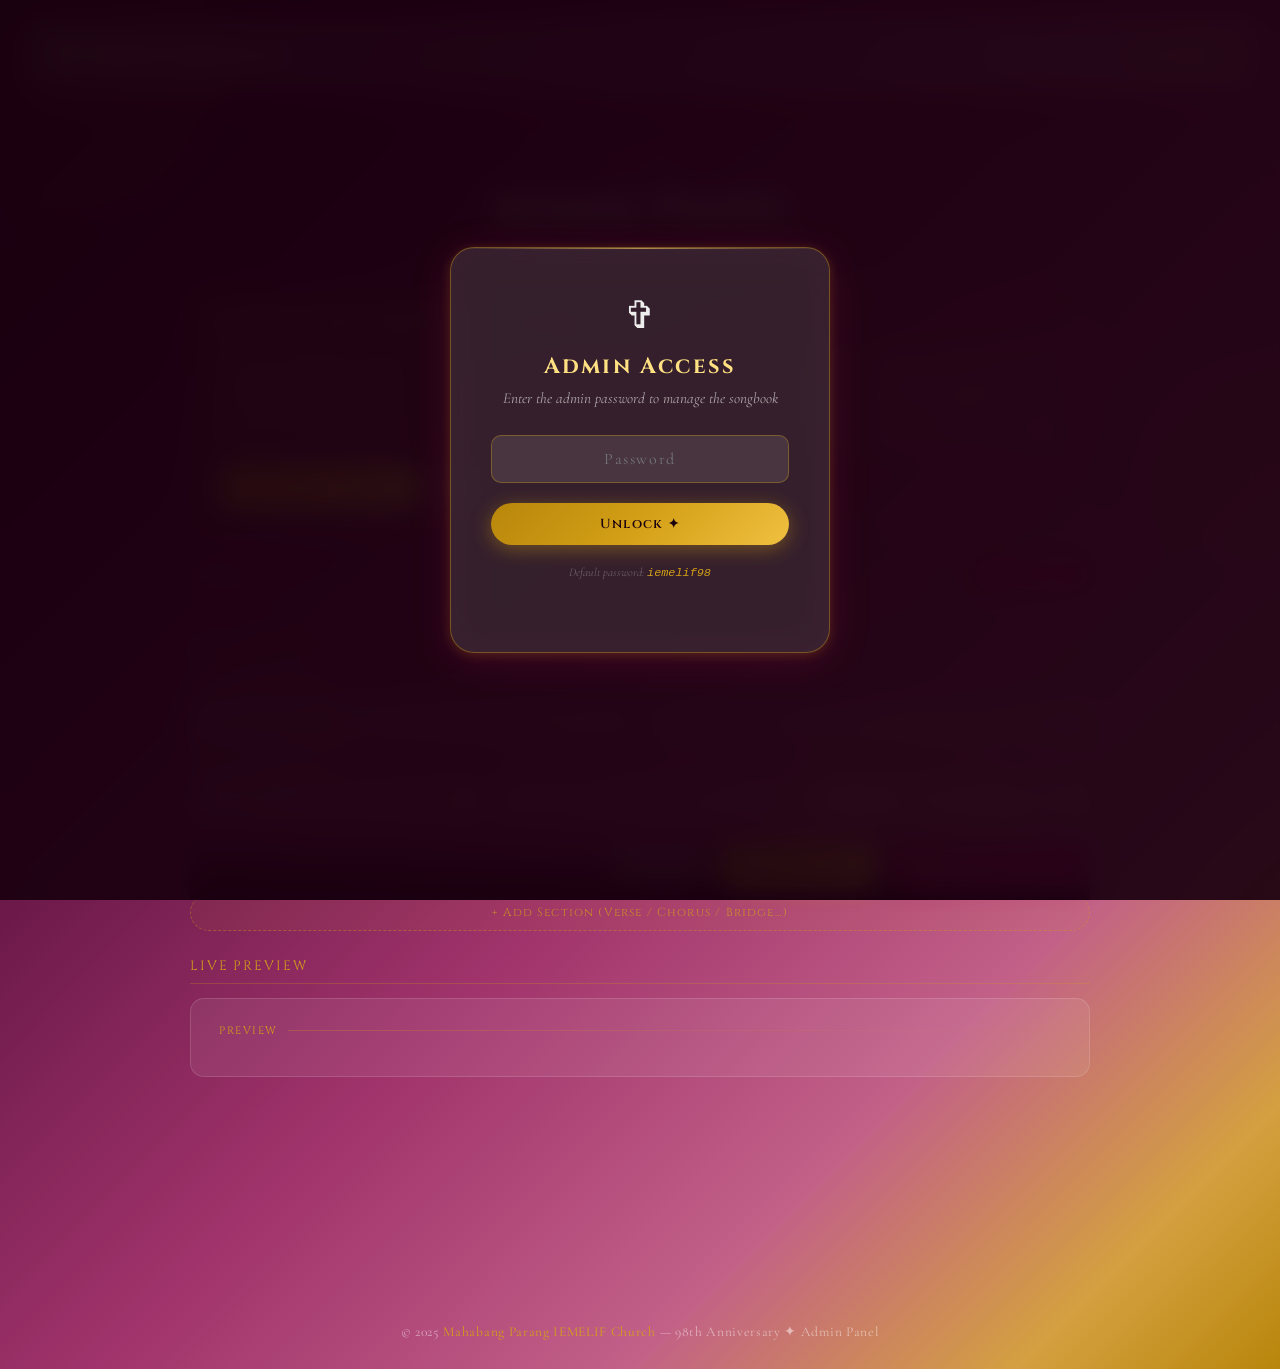
==== commit d50a8c9b: "tryulitt" ====
--- a/admin.html
+++ b/admin.html
@@ -105,6 +105,7 @@
 
 /* Form */
 .form-row { display:grid; grid-template-columns:1fr 1fr; gap:14px; margin-bottom:14px; }
+.form-row-3 { display:grid; grid-template-columns:1fr 1fr 1fr; gap:14px; margin-bottom:14px; }
 .form-group label {
   display:block; font-family:'Cinzel',serif; font-size:0.68rem; letter-spacing:0.1em;
   color:rgba(255,255,255,0.52); margin-bottom:6px; text-transform:uppercase;
@@ -119,6 +120,15 @@
   border-color:rgba(212,160,23,0.55); background:rgba(255,255,255,0.13);
 }
 .form-group select option { background:#3d0028; color:white; }
+
+/* Key select highlight */
+#fKey {
+  font-family:'Lato',sans-serif !important;
+  font-weight:700;
+  color:var(--gold-shine) !important;
+  border-color:rgba(212,160,23,0.35) !important;
+}
+#fKey:focus { border-color:rgba(212,160,23,0.70) !important; }
 
 /* Verses */
 .verses-editor { display:flex; flex-direction:column; gap:14px; }
@@ -246,6 +256,7 @@
 
 @media(max-width:600px){
   .form-row { grid-template-columns:1fr; }
+  .form-row-3 { grid-template-columns:1fr; }
   .line-row  { grid-template-columns:1fr; }
   .step-arrow { display:none; }
   .export-steps { flex-direction:column; }
@@ -297,6 +308,15 @@
         <label>Tempo</label>
         <input type="text" id="newTempo" placeholder="e.g. ♩ = 80">
       </div>
+    </div>
+    <div class="form-group">
+      <label>Base Key</label>
+      <select id="newKey" style="font-family:'Lato',sans-serif;font-weight:700;color:var(--gold-shine);border-color:rgba(212,160,23,0.35);">
+        <option value="">— Select Key —</option>
+        <option>C</option><option>C#</option><option>D</option><option>D#</option>
+        <option>E</option><option>F</option><option>F#</option><option>G</option>
+        <option>G#</option><option>A</option><option>A#</option><option>B</option>
+      </select>
     </div>
     <div class="modal-actions">
       <button class="btn btn-glass btn-sm" onclick="closeAddModal()">Cancel</button>
@@ -381,7 +401,7 @@
         <input type="text" id="fAuthor" placeholder="e.g. John Newton">
       </div>
     </div>
-    <div class="form-row">
+    <div class="form-row-3">
       <div class="form-group">
         <label>Time Signature</label>
         <select id="fTime">
@@ -392,6 +412,15 @@
       <div class="form-group">
         <label>Tempo</label>
         <input type="text" id="fTempo" placeholder="e.g. ♩ = 80">
+      </div>
+      <div class="form-group">
+        <label>Base Key ✦</label>
+        <select id="fKey">
+          <option value="">— None —</option>
+          <option>C</option><option>C#</option><option>D</option><option>D#</option>
+          <option>E</option><option>F</option><option>F#</option><option>G</option>
+          <option>G#</option><option>A</option><option>A#</option><option>B</option>
+        </select>
       </div>
     </div>
   </div>
@@ -482,6 +511,7 @@
 function openAddModal() {
   ['newTitle','newAuthor','newTempo'].forEach(id => document.getElementById(id).value = '');
   document.getElementById('newTime').value = '4/4';
+  document.getElementById('newKey').value = '';
   document.getElementById('addSongModal').classList.add('open');
   setTimeout(() => document.getElementById('newTitle').focus(), 100);
 }
@@ -503,6 +533,7 @@
     author: document.getElementById('newAuthor').value.trim(),
     timeSignature: document.getElementById('newTime').value,
     tempo: document.getElementById('newTempo').value.trim(),
+    baseKey: document.getElementById('newKey').value,
     verses: [
       { type:'Verse 1', lines:[{chord:'',lyric:''}] },
       { type:'Chorus',  lines:[{chord:'',lyric:''}] }
@@ -536,6 +567,7 @@
   document.getElementById('fAuthor').value = s.author || '';
   document.getElementById('fTime').value   = s.timeSignature || '4/4';
   document.getElementById('fTempo').value  = s.tempo || '';
+  document.getElementById('fKey').value    = s.baseKey || '';
   editingVerses = JSON.parse(JSON.stringify(s.verses || []));
   renderVersesEditor();
   updatePreview();
@@ -548,6 +580,7 @@
   songs[activeSongIdx].author        = document.getElementById('fAuthor').value.trim();
   songs[activeSongIdx].timeSignature = document.getElementById('fTime').value;
   songs[activeSongIdx].tempo         = document.getElementById('fTempo').value.trim();
+  songs[activeSongIdx].baseKey       = document.getElementById('fKey').value;
   songs[activeSongIdx].verses        = JSON.parse(JSON.stringify(editingVerses));
 }
 
